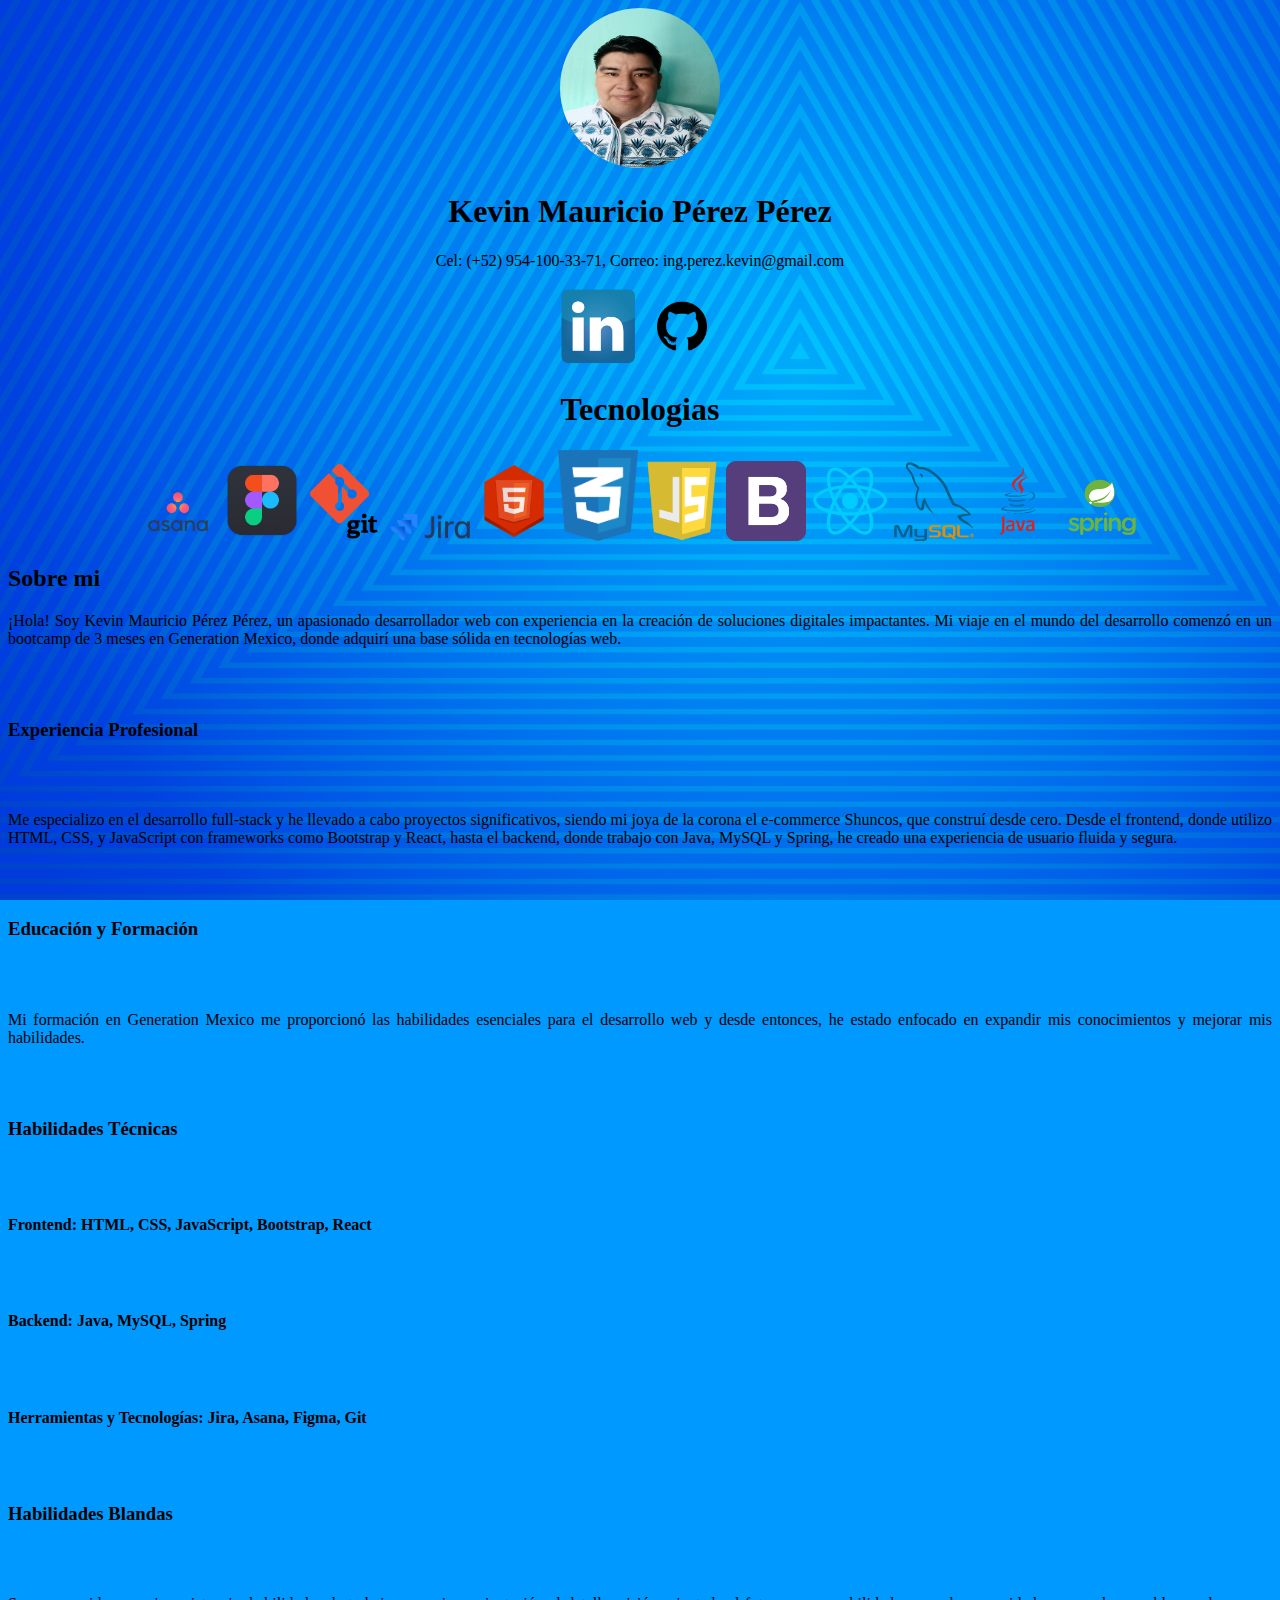
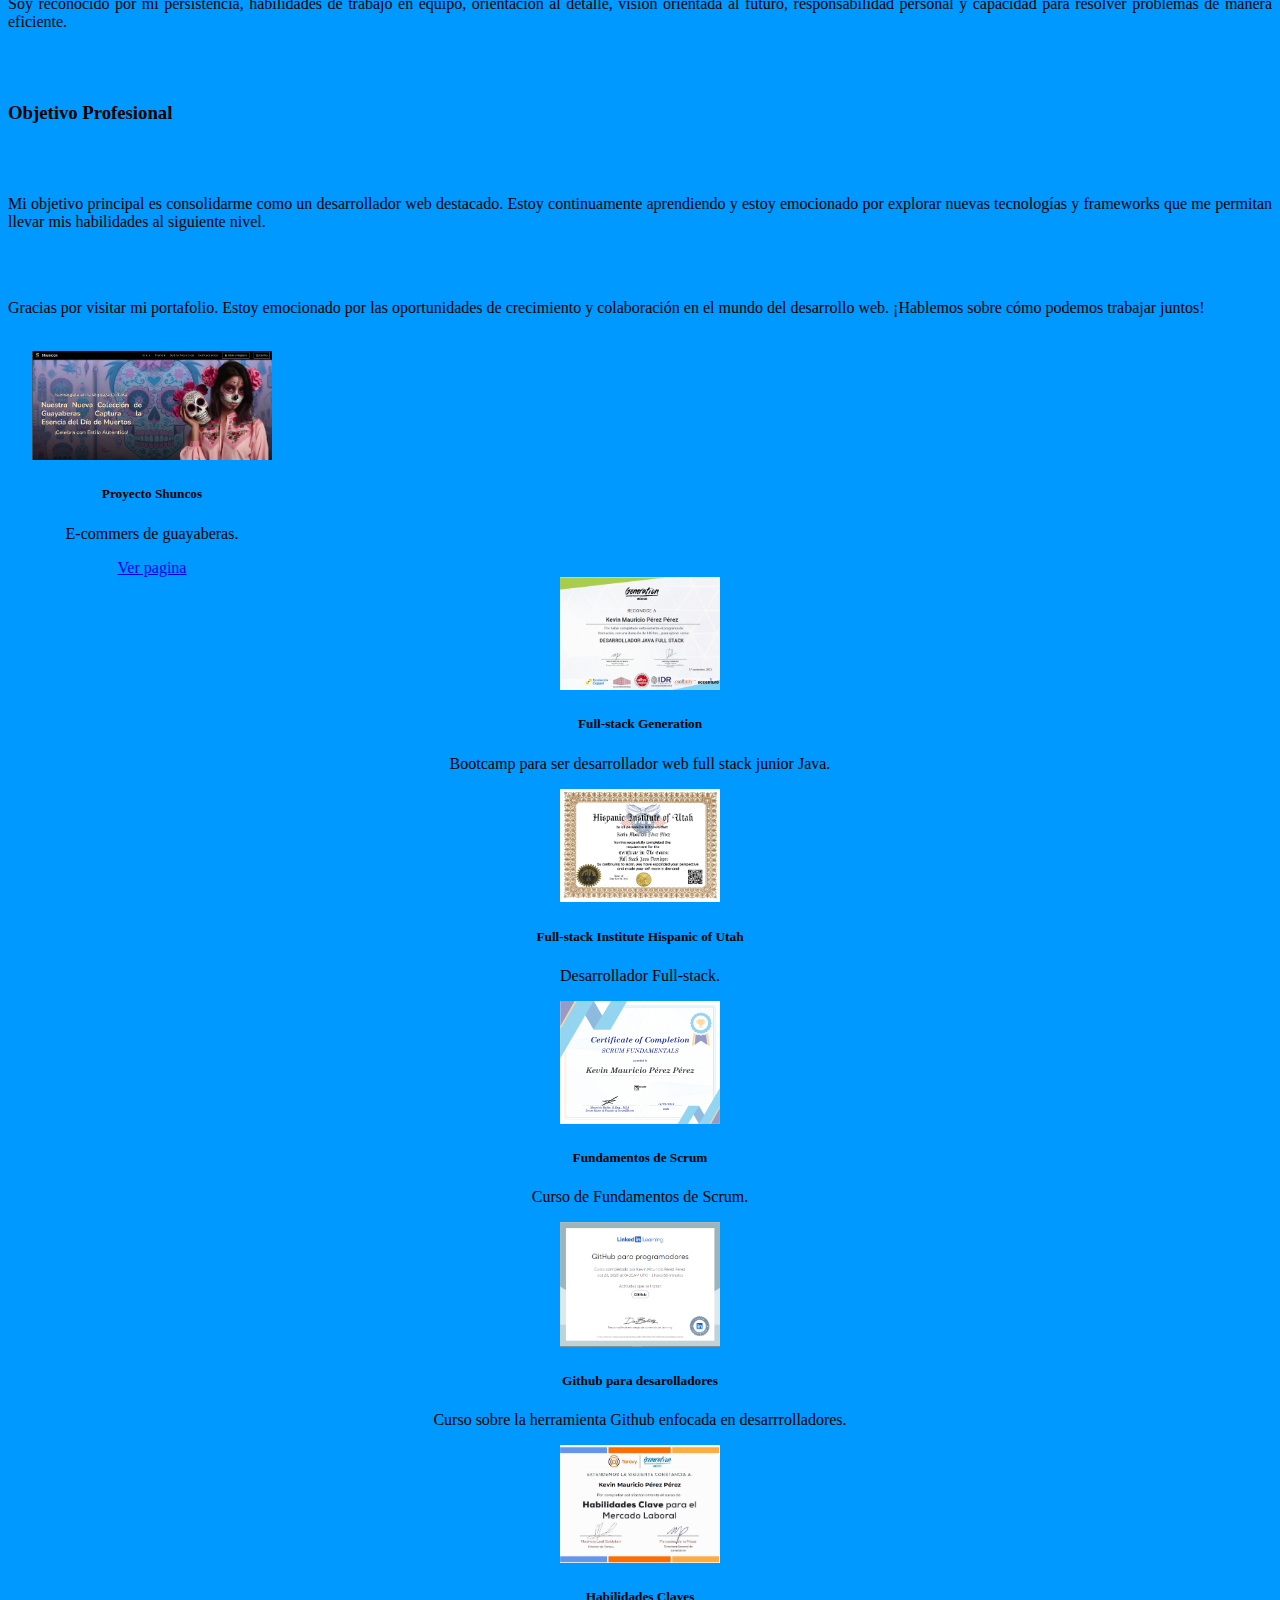
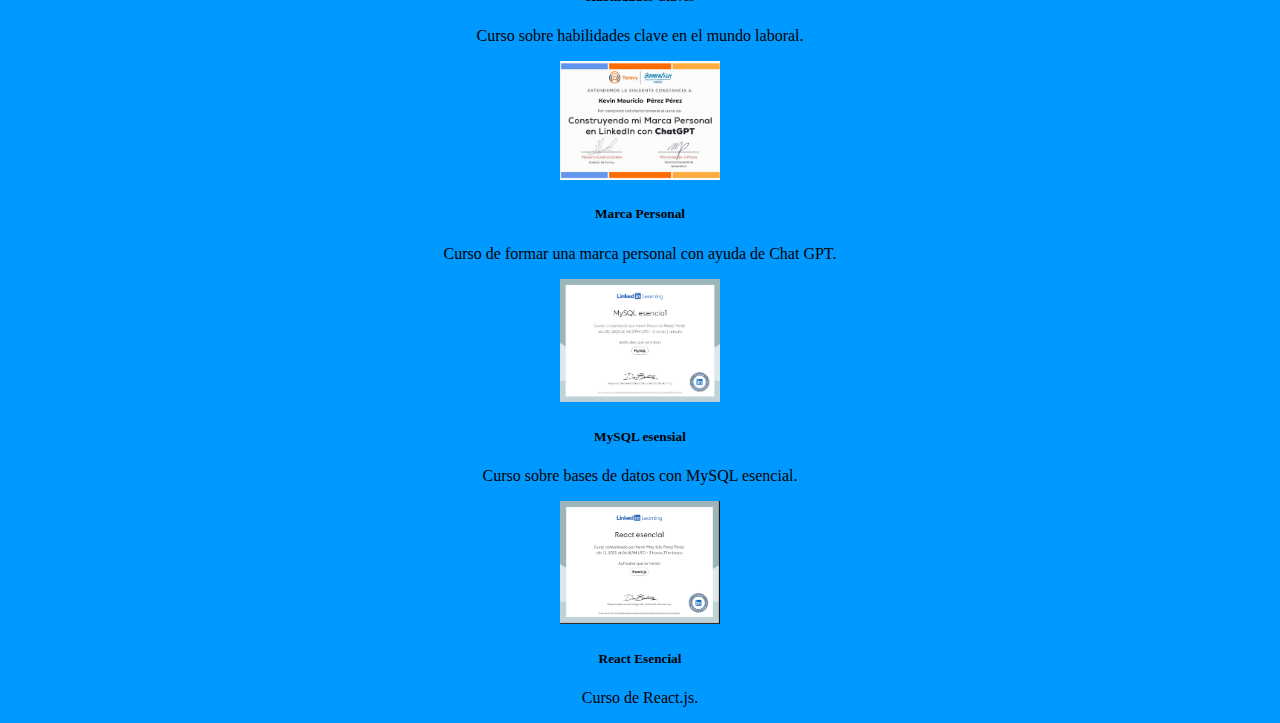
==== portafolio.html @ ca98d50a "actualizacion de informacion" ====
<!DOCTYPE html>
<html lang="en">
<head>
    <meta charset="UTF-8">
    <meta name="viewport" content="width=device-width, initial-scale=1.0">
    <title>Portafolio</title>
    <link rel="stylesheet" href="portafolio.css">
</head>
<body>
    <div class="perfil">
        <img id="foto" src="./assets/image/kevin.jpg" alt="">
        <h1>Kevin Mauricio Pérez Pérez</h1>
        <p>Cel: (+52) 954-100-33-71, Correo: ing.perez.kevin@gmail.com</p>
        <a href="https://www.linkedin.com/in/kevin-mauricio-p%C3%A9rez-p%C3%A9rez-88b679283/" target="_blank"><img class="redes" src="./assets/image/linkedin.png" alt=""></a>
        <a href="https://github.com/kevs19" target="_blank"><img class="redes" src="./assets/image/githublogo.png" alt=""></a>
        
        <h1>Tecnologias</h1>
        <div>
            <a href="https://asana.com/es/uses/task-management?&gad_source=1&gclid=Cj0KCQiA35urBhDCARIsAOU7QwlMx_fJiwv98Zl0y49MaK8BZ6jdsecYM8nfSYRzXV1R3oLuyPS_wwYaAgOiEALw_wcB&gclsrc=aw.ds" target="_blank" rel="noopener noreferrer"><img class="tec" src="../assets/image/asana.png" class="img-thumbnail tec" alt="asana"></a>
            <a href="https://www.figma.com/" target="_blank" rel="noopener noreferrer"><img class="tec" src="../assets/image/figma.png" class="img-thumbnail tec" alt="figma"></a>
            <a href="https://git-scm.com/" target="_blank" rel="noopener noreferrer"><img class="tec" src="../assets/image/git.png" class="img-thumbnail tec" alt="Git"></a>
            <a href="https://www.atlassian.com/es/software/jira?&aceid=&adposition=&adgroup=143040502965&campaign=19324540052&creative=642190128629&device=c&keyword=jjira%20online&matchtype=e&network=g&placement=&ds_kids=p74608943947&ds_e=GOOGLE&ds_eid=700000001558501&ds_e1=GOOGLE&gad_source=1&gclid=Cj0KCQiA35urBhDCARIsAOU7QwnYVEAQbkUbDZg_SNfXqViEYK4FR6bkmd2Vth3kWPWRF8QUSTcjJqwaAqvyEALw_wcB&gclsrc=aw.ds" target="_blank" rel="noopener noreferrer"><img class="tec" src="../assets/image/jira.png" class="img-thumbnail tec" alt="jira"></a>
            <a href="https://html5.org/" target="_blank" rel="noopener noreferrer"><img class="tec" src="../assets/image/HTML5.png" class="img-thumbnail tec" alt="HTML5"></a>
            <a href="https://www.css3.com/" target="_blank" rel="noopener noreferrer"><img class="tec" src="../assets/image/CSS.png" class="img-thumbnail tec" alt="CSS3"></a>
            <a href="https://www.javascript.com/" target="_blank" rel="noopener noreferrer"><img class="tec" src="../assets/image/javascript.png" class="img-thumbnail tec" alt="JavaScript"></a>
            <a href="https://getbootstrap.com/" target="_blank" rel="noopener noreferrer"><img class="tec" src="../assets/image/bootstrap.png" class="img-thumbnail tec" alt="Bootsrap"></a>
            <a href="https://es.react.dev/" target="_blank" rel="noopener noreferrer"><img class="tec" src="../assets/image/react.png" class="img-thumbnail tec" alt="React"></a>
            <a href="https://www.mysql.com/" target="_blank" rel="noopener noreferrer"><img class="tec" src="../assets/image/mySQL.png" class="img-thumbnail tec" alt="MySQL"></a>
            <a href="https://www.java.com/es/" target="_blank" rel="noopener noreferrer"><img class="tec" src="../assets/image/java.png" class="img-thumbnail tec" alt="Java"></a>
            <a href="https://spring.io/" target="_blank" rel="noopener noreferrer"><img class="tec" src="../assets/image/spring.png" class="img-thumbnail tec" alt="Spring"></a>
    </div>
    </div>
    <div class="sobremi">
        <h2>Sobre mi</h2>
        <p>¡Hola! Soy Kevin Mauricio Pérez Pérez, un apasionado desarrollador web con experiencia en la creación de
        soluciones digitales impactantes. Mi viaje en el mundo del desarrollo comenzó en un bootcamp de 3 meses en
        Generation Mexico, donde adquirí una base sólida en tecnologías web. </p><br>
        <br>
        <h3>Experiencia Profesional</h3><br>
        <br>
        <p>Me especializo en el desarrollo full-stack y he llevado a cabo proyectos significativos, siendo mi joya de la
        corona el e-commerce Shuncos, que construí desde cero. Desde el frontend, donde utilizo HTML, CSS, y JavaScript
        con frameworks como Bootstrap y React, hasta el backend, donde trabajo con Java, MySQL y Spring, he creado una
        experiencia de usuario fluida y segura.</p><br>
        <br>
        <h3>Educación y Formación</h3><br>
        <br>
        <p>Mi formación en Generation Mexico me proporcionó las habilidades esenciales para el desarrollo web y desde
        entonces, he estado enfocado en expandir mis conocimientos y mejorar mis habilidades.</p><br>
        <br>
        <h3>Habilidades Técnicas</h3><br>
        <br>
        <h4>Frontend: HTML, CSS, JavaScript, Bootstrap, React</h4><br>
        <br>
        <h4>Backend: Java, MySQL, Spring</h4><br>
        <br>
        <h4>Herramientas y Tecnologías: Jira, Asana, Figma, Git</h4><br>
        <br>
        <h3>Habilidades Blandas</h3><br>
        <br>
        <p>Soy reconocido por mi persistencia, habilidades de trabajo en equipo, orientación al detalle, visión orientada
        al futuro, responsabilidad personal y capacidad para resolver problemas de manera eficiente.</p><br>
        <br>
        <h3>Objetivo Profesional</h3><br>
        <br>
        <p>Mi objetivo principal es consolidarme como un desarrollador web destacado. Estoy continuamente aprendiendo y
        estoy emocionado por explorar nuevas tecnologías y frameworks que me permitan llevar mis habilidades al
        siguiente nivel.</p><br>
        <br>
        <p>Gracias por visitar mi portafolio. Estoy emocionado por las oportunidades de crecimiento y colaboración en el
        mundo del desarrollo web. ¡Hablemos sobre cómo podemos trabajar juntos!
        </p><br>
    </div>
    <div class="proyectos">
        <div class="card shunco" style="width: 18rem;">
            <img id="shuncos" src="./assets/image/ProyectoShuncos.PNG" class="card-img-top" alt="Shuncos">
            <div class="card-body">
            <h5 class="card-title">Proyecto Shuncos</h5>
            <p class="card-text">E-commers de guayaberas.</p>
            <a href="https://erickld.github.io/ProyectoShuncos/index.html" class="btn btn-primary">Ver pagina</a>
            </div>
        </div>
    </div>
    <div>
        <div class="card-group">
            <div class="card">
            <img class="diploma" src="./assets/image/fullstakgeneration.PNG" class="card-img-top" alt="...">
            <div class="card-body">
                <h5 class="card-title">Full-stack Generation</h5>
                <p class="card-text">Bootcamp para ser desarrollador web full stack junior Java.</p>
            </div>
            </div>
            <div class="card">
            <img class="diploma" src="./assets/image/fullstackutah.PNG" class="card-img-top" alt="...">
            <div class="card-body">
                <h5 class="card-title">Full-stack Institute Hispanic of Utah</h5>
                <p class="card-text">Desarrollador Full-stack.</p>
            </div>
            </div>
            <div class="card">
            <img class="diploma" src="./assets/image/FundamentosScrum.PNG" class="card-img-top" alt="...">
            <div class="card-body">
                <h5 class="card-title">Fundamentos de Scrum</h5>
                <p class="card-text">Curso de Fundamentos de Scrum.</p>
            </div>
            </div>
        </div>
        <div class="card-group">
            <div class="card">
            <img class="diploma" src="./assets/image/GitHub.PNG" class="card-img-top" alt="...">
            <div class="card-body">
                <h5 class="card-title">Github para desarolladores</h5>
                <p class="card-text">Curso sobre la herramienta Github enfocada en desarrrolladores.</p>
            </div>
            </div>
            <div class="card">
            <img class="diploma" src="./assets/image/HabilidadesClave.PNG" class="card-img-top" alt="...">
            <div class="card-body">
                <h5 class="card-title">Habilidades Claves </h5>
                <p class="card-text">Curso sobre habilidades clave en el mundo laboral.</p>
            </div>
            </div>
            <div class="card">
            <img class="diploma" src="./assets/image/MarcaPersonal.PNG" class="card-img-top" alt="...">
            <div class="card-body">
                <h5 class="card-title">Marca Personal</h5>
                <p class="card-text">Curso de formar una marca personal con ayuda de Chat GPT.</p>
            </div>
            </div>
        </div>
        <div class="card-group">
            <div class="card">
            <img class="diploma" src="./assets/image/MySQLesencial.PNG" class="card-img-top" alt="...">
            <div class="card-body">
                <h5 class="card-title">MySQL esensial</h5>
                <p class="card-text">Curso sobre bases de datos con MySQL esencial.</p>
            </div>
            </div>
            <div class="card">
            <img class="diploma" src="./assets/image/ReactEsencial.jpg" class="card-img-top" alt="...">
            <div class="card-body">
                <h5 class="card-title">React Esencial</h5>
                <p class="card-text">Curso de React.js.</p>
            </div>
            </div>
        </div>
    </div>
</body>
</html>
---- portafolio.css ----
body{
    background-color: #0099ff;
    background-image: url("data:image/svg+xml,%3Csvg xmlns='http://www.w3.org/2000/svg' viewBox='0 0 1600 900'%3E%3Cdefs%3E%3CradialGradient id='a' cx='800' cy='371' r='70%25' gradientUnits='userSpaceOnUse'%3E%3Cstop offset='0' stop-color='%230099ff'/%3E%3Cstop offset='1' stop-color='%2304C'/%3E%3C/radialGradient%3E%3CradialGradient id='b' cx='800' cy='371' r='60%25' gradientUnits='userSpaceOnUse'%3E%3Cstop offset='0' stop-color='%230EF' stop-opacity='1'/%3E%3Cstop offset='1' stop-color='%230EF' stop-opacity='0'/%3E%3C/radialGradient%3E%3C/defs%3E%3Crect fill='url(%23a)' width='1600' height='900'/%3E%3Cg fill='none' stroke='%2303E' stroke-width='10' stroke-miterlimit='10' stroke-opacity='.5'%3E%3Cpolygon points='2277.4 1152 800-1407-677.4 1152'/%3E%3Cpolygon points='800-1372.9-648.8 1136.5 2248.8 1136.5'/%3E%3Cpolygon points='800-1338.8-620.2 1121.1 2220.2 1121.1'/%3E%3Cpolygon points='800-1304.7-591.6 1105.6 2191.6 1105.6'/%3E%3Cpolygon points='800-1270.6-563 1090.2 2163 1090.2'/%3E%3Cpolygon points='800-1236.5-534.4 1074.7 2134.4 1074.7'/%3E%3Cpolygon points='800-1202.4-505.8 1059.3 2105.8 1059.3'/%3E%3Cpolygon points='800-1168.3-477.2 1043.8 2077.2 1043.8'/%3E%3Cpolygon points='800-1134.2-448.6 1028.4 2048.6 1028.4'/%3E%3Cpolygon points='800-1100.1-420 1012.9 2020 1012.9'/%3E%3Cpolygon points='800-1066-391.4 997.5 1991.4 997.5'/%3E%3Cpolygon points='800-1031.9-362.7 982 1962.7 982'/%3E%3Cpolygon points='800-997.8-334.1 966.6 1934.1 966.6'/%3E%3Cpolygon points='800-963.7-305.5 951.1 1905.5 951.1'/%3E%3Cpolygon points='800-929.6-276.9 935.7 1876.9 935.7'/%3E%3Cpolygon points='800-895.5-248.3 920.2 1848.3 920.2'/%3E%3Cpolygon points='800-861.4-219.7 904.7 1819.7 904.7'/%3E%3Cpolygon points='800-827.3-191.1 889.3 1791.1 889.3'/%3E%3Cpolygon points='800-793.2-162.5 873.8 1762.5 873.8'/%3E%3Cpolygon points='800-759.1-133.9 858.4 1733.9 858.4'/%3E%3Cpolygon points='800-725-105.3 842.9 1705.3 842.9'/%3E%3Cpolygon points='800-690.9-76.7 827.5 1676.7 827.5'/%3E%3Cpolygon points='800-656.8-48.1 812 1648.1 812'/%3E%3Cpolygon points='800-622.7-19.4 796.6 1619.4 796.6'/%3E%3Cpolygon points='800-588.6 9.2 781.1 1590.8 781.1'/%3E%3Cpolygon points='800-554.5 37.8 765.7 1562.2 765.7'/%3E%3Cpolygon points='800-520.5 66.4 750.2 1533.6 750.2'/%3E%3Cpolygon points='800-486.4 95 734.8 1505 734.8'/%3E%3Cpolygon points='800-452.3 123.6 719.3 1476.4 719.3'/%3E%3Cpolygon points='800-418.2 152.2 703.9 1447.8 703.9'/%3E%3Cpolygon points='800-384.1 180.8 688.4 1419.2 688.4'/%3E%3Cpolygon points='800-350 209.4 673 1390.6 673'/%3E%3Cpolygon points='800-315.9 238 657.5 1362 657.5'/%3E%3Cpolygon points='800-281.8 266.6 642 1333.4 642'/%3E%3Cpolygon points='800-247.7 295.2 626.6 1304.8 626.6'/%3E%3Cpolygon points='800-213.6 323.9 611.1 1276.1 611.1'/%3E%3Cpolygon points='800-179.5 352.5 595.7 1247.5 595.7'/%3E%3Cpolygon points='800-145.4 381.1 580.2 1218.9 580.2'/%3E%3Cpolygon points='800-111.3 409.7 564.8 1190.3 564.8'/%3E%3Cpolygon points='800-77.2 438.3 549.3 1161.7 549.3'/%3E%3Cpolygon points='800-43.1 466.9 533.9 1133.1 533.9'/%3E%3Cpolygon points='800-9 495.5 518.4 1104.5 518.4'/%3E%3Cpolygon points='800 25.1 524.1 503 1075.9 503'/%3E%3Cpolygon points='800 59.2 552.7 487.5 1047.3 487.5'/%3E%3Cpolygon points='800 93.3 581.3 472.1 1018.7 472.1'/%3E%3Cpolygon points='800 127.4 609.9 456.6 990.1 456.6'/%3E%3Cpolygon points='800 161.5 638.5 441.2 961.5 441.2'/%3E%3Cpolygon points='800 195.6 667.2 425.7 932.8 425.7'/%3E%3Cpolygon points='800 229.7 695.8 410.2 904.2 410.2'/%3E%3Cpolygon points='800 263.8 724.4 394.8 875.6 394.8'/%3E%3Cpolygon points='800 297.9 753 379.3 847 379.3'/%3E%3Cpolygon points='800 332 781.6 363.9 818.4 363.9'/%3E%3C/g%3E%3Crect fill-opacity='.5' fill='url(%23b)' width='1600' height='900'/%3E%3C/svg%3E");
    background-attachment: fixed;
    background-size: cover;
}

#foto{
    width:10rem;
    height:10rem;
    border-radius:150px;
}
.perfil{
    align-items: center;
    text-align: center;
    object-position: center;
}

.redes{
    width: 5rem;
}

.tec{
    width: 5rem;
}

.sobremi{
    text-align: justify;
}

#shuncos{
    width: 15rem;
}
.shunco, .card-group{

    text-align: center;

}

.diploma{
    width: 10rem;
}
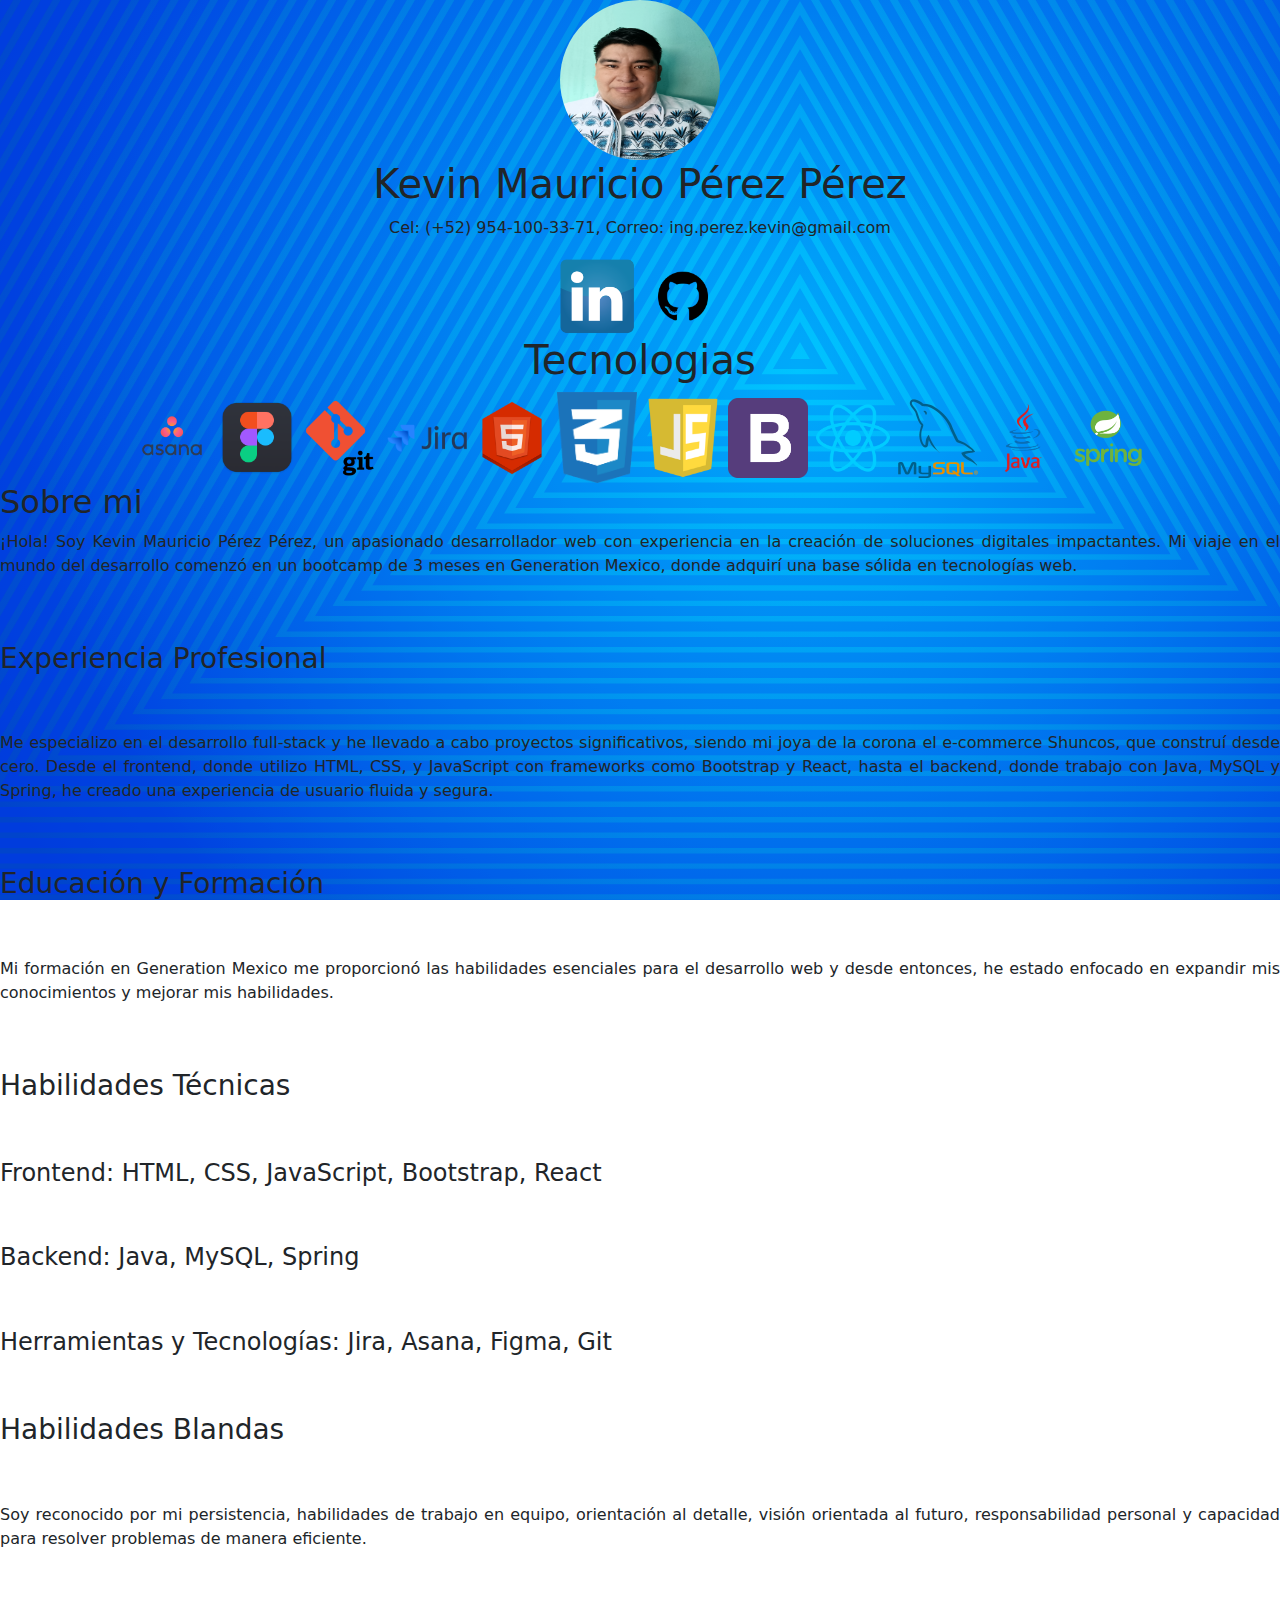
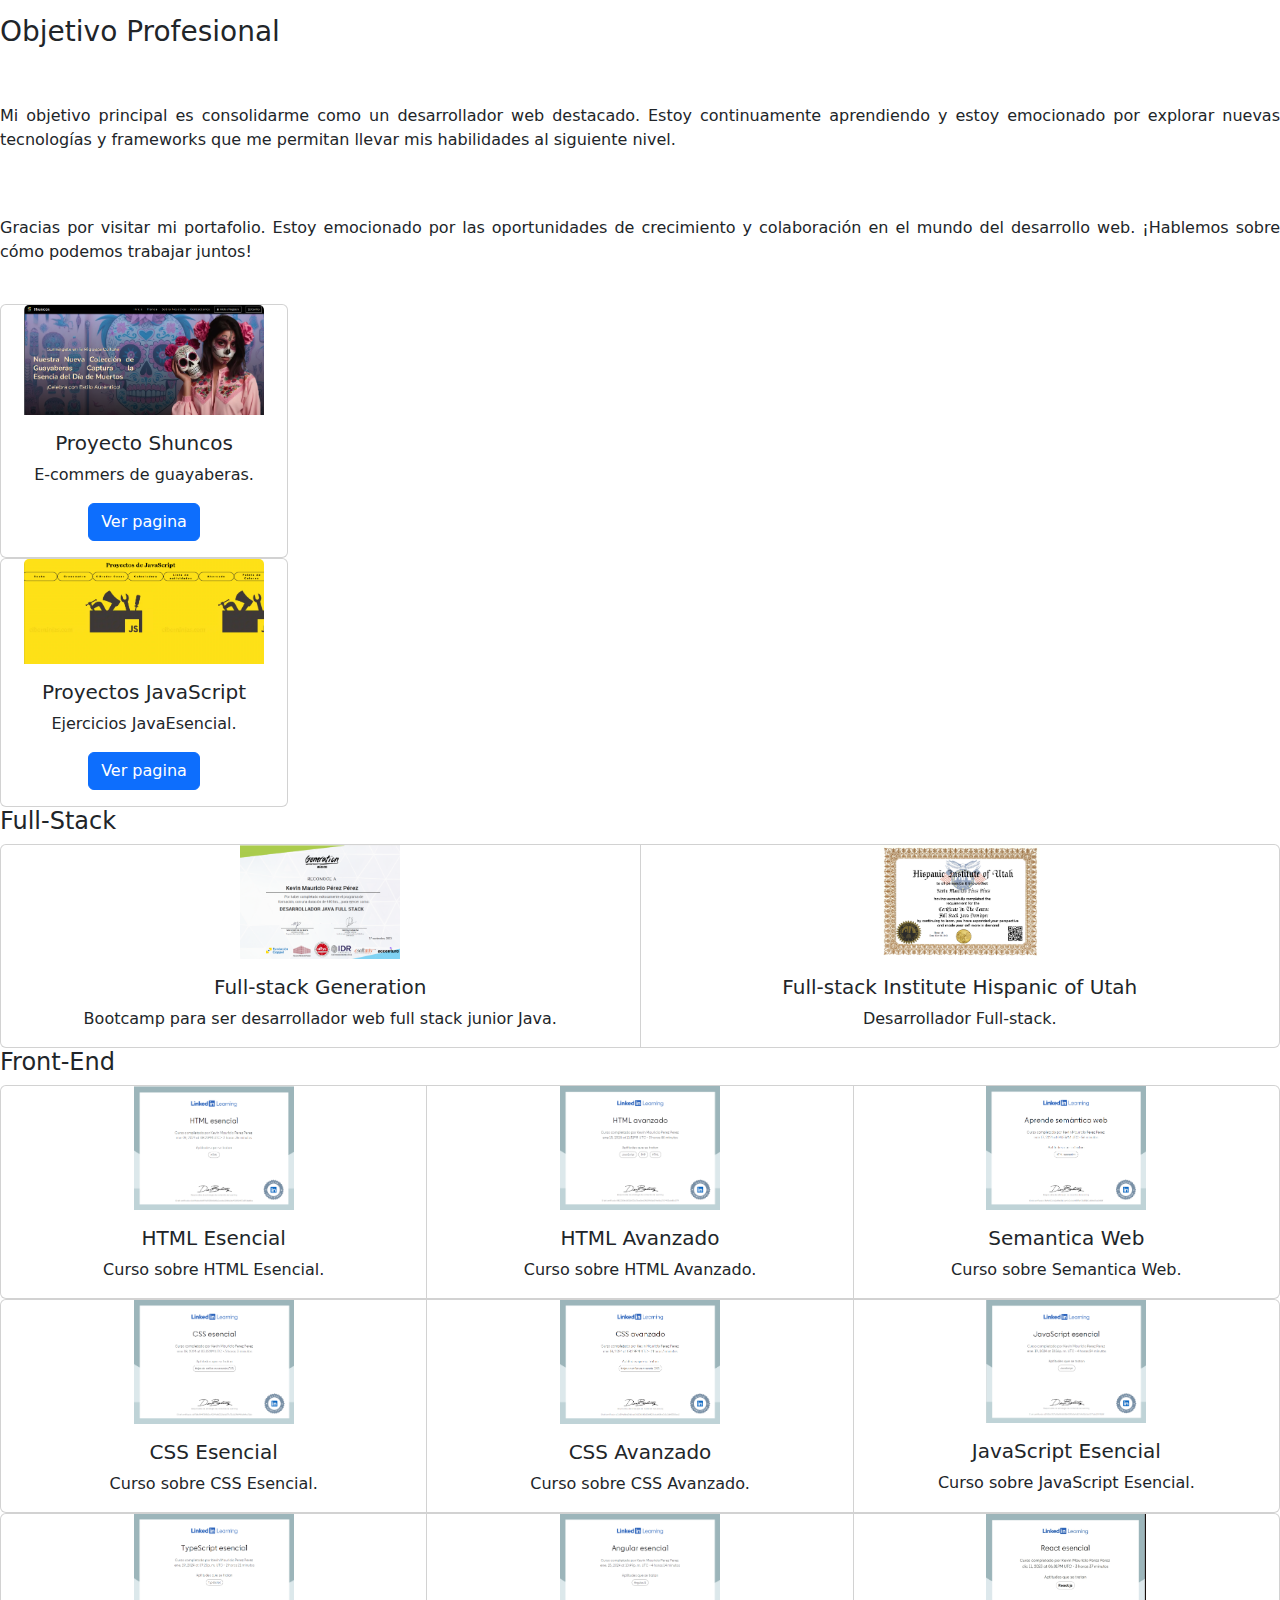
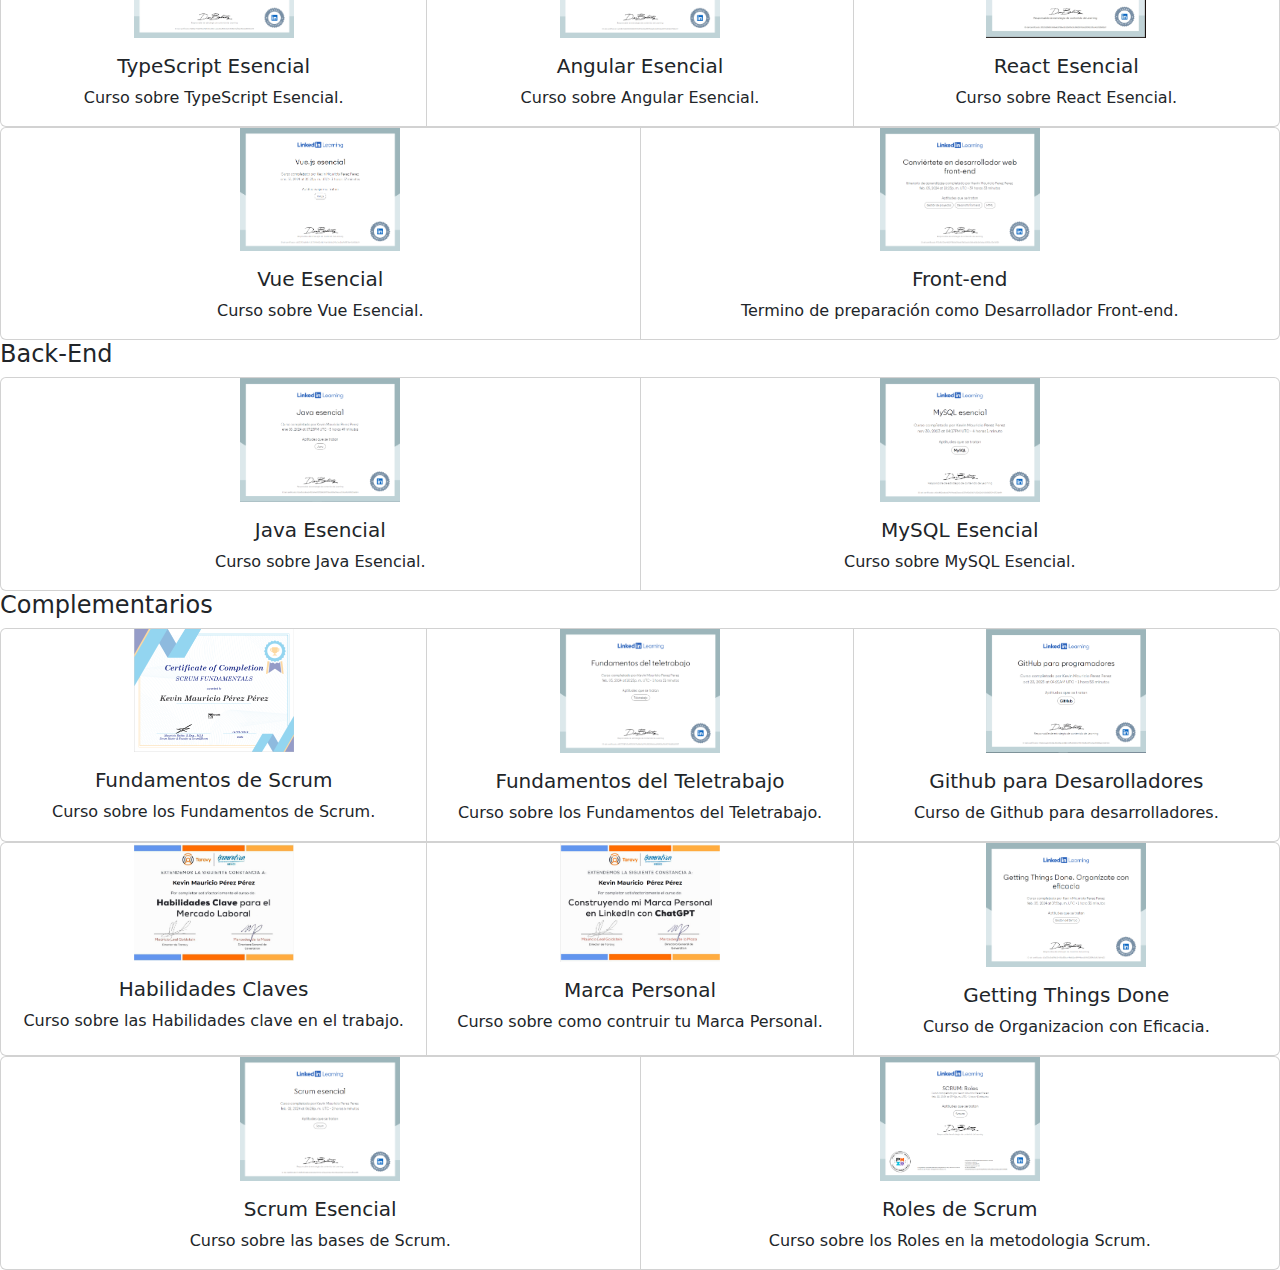
==== commit 1f6e7690: "mejoras" ====
--- a/portafolio.html
+++ b/portafolio.html
@@ -1,52 +1,74 @@
 <!DOCTYPE html>
 <html lang="en">
+
 <head>
     <meta charset="UTF-8">
     <meta name="viewport" content="width=device-width, initial-scale=1.0">
     <title>Portafolio</title>
     <link rel="stylesheet" href="portafolio.css">
+    <link href="https://cdn.jsdelivr.net/npm/bootstrap@5.3.3/dist/css/bootstrap.min.css" rel="stylesheet"
+        integrity="sha384-QWTKZyjpPEjISv5WaRU9OFeRpok6YctnYmDr5pNlyT2bRjXh0JMhjY6hW+ALEwIH" crossorigin="anonymous">
 </head>
+
 <body>
     <div class="perfil">
         <img id="foto" src="./assets/image/kevin.jpg" alt="">
         <h1>Kevin Mauricio Pérez Pérez</h1>
         <p>Cel: (+52) 954-100-33-71, Correo: ing.perez.kevin@gmail.com</p>
-        <a href="https://www.linkedin.com/in/kevin-mauricio-p%C3%A9rez-p%C3%A9rez-88b679283/" target="_blank"><img class="redes" src="./assets/image/linkedin.png" alt=""></a>
-        <a href="https://github.com/kevs19" target="_blank"><img class="redes" src="./assets/image/githublogo.png" alt=""></a>
-        
+        <a href="https://www.linkedin.com/in/kevin-mauricio-p%C3%A9rez-p%C3%A9rez-88b679283/" target="_blank"><img
+                class="redes" src="./assets/image/linkedin.png" alt=""></a>
+        <a href="https://github.com/kevs19" target="_blank"><img class="redes" src="./assets/image/githublogo.png"
+                alt=""></a>
+
         <h1>Tecnologias</h1>
         <div>
-            <a href="https://asana.com/es/uses/task-management?&gad_source=1&gclid=Cj0KCQiA35urBhDCARIsAOU7QwlMx_fJiwv98Zl0y49MaK8BZ6jdsecYM8nfSYRzXV1R3oLuyPS_wwYaAgOiEALw_wcB&gclsrc=aw.ds" target="_blank" rel="noopener noreferrer"><img class="tec" src="../assets/image/asana.png" class="img-thumbnail tec" alt="asana"></a>
-            <a href="https://www.figma.com/" target="_blank" rel="noopener noreferrer"><img class="tec" src="../assets/image/figma.png" class="img-thumbnail tec" alt="figma"></a>
-            <a href="https://git-scm.com/" target="_blank" rel="noopener noreferrer"><img class="tec" src="../assets/image/git.png" class="img-thumbnail tec" alt="Git"></a>
-            <a href="https://www.atlassian.com/es/software/jira?&aceid=&adposition=&adgroup=143040502965&campaign=19324540052&creative=642190128629&device=c&keyword=jjira%20online&matchtype=e&network=g&placement=&ds_kids=p74608943947&ds_e=GOOGLE&ds_eid=700000001558501&ds_e1=GOOGLE&gad_source=1&gclid=Cj0KCQiA35urBhDCARIsAOU7QwnYVEAQbkUbDZg_SNfXqViEYK4FR6bkmd2Vth3kWPWRF8QUSTcjJqwaAqvyEALw_wcB&gclsrc=aw.ds" target="_blank" rel="noopener noreferrer"><img class="tec" src="../assets/image/jira.png" class="img-thumbnail tec" alt="jira"></a>
-            <a href="https://html5.org/" target="_blank" rel="noopener noreferrer"><img class="tec" src="../assets/image/HTML5.png" class="img-thumbnail tec" alt="HTML5"></a>
-            <a href="https://www.css3.com/" target="_blank" rel="noopener noreferrer"><img class="tec" src="../assets/image/CSS.png" class="img-thumbnail tec" alt="CSS3"></a>
-            <a href="https://www.javascript.com/" target="_blank" rel="noopener noreferrer"><img class="tec" src="../assets/image/javascript.png" class="img-thumbnail tec" alt="JavaScript"></a>
-            <a href="https://getbootstrap.com/" target="_blank" rel="noopener noreferrer"><img class="tec" src="../assets/image/bootstrap.png" class="img-thumbnail tec" alt="Bootsrap"></a>
-            <a href="https://es.react.dev/" target="_blank" rel="noopener noreferrer"><img class="tec" src="../assets/image/react.png" class="img-thumbnail tec" alt="React"></a>
-            <a href="https://www.mysql.com/" target="_blank" rel="noopener noreferrer"><img class="tec" src="../assets/image/mySQL.png" class="img-thumbnail tec" alt="MySQL"></a>
-            <a href="https://www.java.com/es/" target="_blank" rel="noopener noreferrer"><img class="tec" src="../assets/image/java.png" class="img-thumbnail tec" alt="Java"></a>
-            <a href="https://spring.io/" target="_blank" rel="noopener noreferrer"><img class="tec" src="../assets/image/spring.png" class="img-thumbnail tec" alt="Spring"></a>
-    </div>
+            <a href="https://asana.com/es/uses/task-management?&gad_source=1&gclid=Cj0KCQiA35urBhDCARIsAOU7QwlMx_fJiwv98Zl0y49MaK8BZ6jdsecYM8nfSYRzXV1R3oLuyPS_wwYaAgOiEALw_wcB&gclsrc=aw.ds"
+                target="_blank" rel="noopener noreferrer"><img class="tec" src="../assets/image/asana.png"
+                    class="img-thumbnail tec" alt="asana"></a>
+            <a href="https://www.figma.com/" target="_blank" rel="noopener noreferrer"><img class="tec"
+                    src="../assets/image/figma.png" class="img-thumbnail tec" alt="figma"></a>
+            <a href="https://git-scm.com/" target="_blank" rel="noopener noreferrer"><img class="tec"
+                    src="../assets/image/git.png" class="img-thumbnail tec" alt="Git"></a>
+            <a href="https://www.atlassian.com/es/software/jira?&aceid=&adposition=&adgroup=143040502965&campaign=19324540052&creative=642190128629&device=c&keyword=jjira%20online&matchtype=e&network=g&placement=&ds_kids=p74608943947&ds_e=GOOGLE&ds_eid=700000001558501&ds_e1=GOOGLE&gad_source=1&gclid=Cj0KCQiA35urBhDCARIsAOU7QwnYVEAQbkUbDZg_SNfXqViEYK4FR6bkmd2Vth3kWPWRF8QUSTcjJqwaAqvyEALw_wcB&gclsrc=aw.ds"
+                target="_blank" rel="noopener noreferrer"><img class="tec" src="../assets/image/jira.png"
+                    class="img-thumbnail tec" alt="jira"></a>
+            <a href="https://html5.org/" target="_blank" rel="noopener noreferrer"><img class="tec"
+                    src="../assets/image/HTML5.png" class="img-thumbnail tec" alt="HTML5"></a>
+            <a href="https://www.css3.com/" target="_blank" rel="noopener noreferrer"><img class="tec"
+                    src="../assets/image/CSS.png" class="img-thumbnail tec" alt="CSS3"></a>
+            <a href="https://www.javascript.com/" target="_blank" rel="noopener noreferrer"><img class="tec"
+                    src="../assets/image/javascript.png" class="img-thumbnail tec" alt="JavaScript"></a>
+            <a href="https://getbootstrap.com/" target="_blank" rel="noopener noreferrer"><img class="tec"
+                    src="../assets/image/bootstrap.png" class="img-thumbnail tec" alt="Bootsrap"></a>
+            <a href="https://es.react.dev/" target="_blank" rel="noopener noreferrer"><img class="tec"
+                    src="../assets/image/react.png" class="img-thumbnail tec" alt="React"></a>
+            <a href="https://www.mysql.com/" target="_blank" rel="noopener noreferrer"><img class="tec"
+                    src="../assets/image/mySQL.png" class="img-thumbnail tec" alt="MySQL"></a>
+            <a href="https://www.java.com/es/" target="_blank" rel="noopener noreferrer"><img class="tec"
+                    src="../assets/image/java.png" class="img-thumbnail tec" alt="Java"></a>
+            <a href="https://spring.io/" target="_blank" rel="noopener noreferrer"><img class="tec"
+                    src="../assets/image/spring.png" class="img-thumbnail tec" alt="Spring"></a>
+        </div>
     </div>
     <div class="sobremi">
         <h2>Sobre mi</h2>
         <p>¡Hola! Soy Kevin Mauricio Pérez Pérez, un apasionado desarrollador web con experiencia en la creación de
-        soluciones digitales impactantes. Mi viaje en el mundo del desarrollo comenzó en un bootcamp de 3 meses en
-        Generation Mexico, donde adquirí una base sólida en tecnologías web. </p><br>
+            soluciones digitales impactantes. Mi viaje en el mundo del desarrollo comenzó en un bootcamp de 3 meses en
+            Generation Mexico, donde adquirí una base sólida en tecnologías web. </p><br>
         <br>
         <h3>Experiencia Profesional</h3><br>
         <br>
         <p>Me especializo en el desarrollo full-stack y he llevado a cabo proyectos significativos, siendo mi joya de la
-        corona el e-commerce Shuncos, que construí desde cero. Desde el frontend, donde utilizo HTML, CSS, y JavaScript
-        con frameworks como Bootstrap y React, hasta el backend, donde trabajo con Java, MySQL y Spring, he creado una
-        experiencia de usuario fluida y segura.</p><br>
+            corona el e-commerce Shuncos, que construí desde cero. Desde el frontend, donde utilizo HTML, CSS, y
+            JavaScript
+            con frameworks como Bootstrap y React, hasta el backend, donde trabajo con Java, MySQL y Spring, he creado
+            una
+            experiencia de usuario fluida y segura.</p><br>
         <br>
         <h3>Educación y Formación</h3><br>
         <br>
         <p>Mi formación en Generation Mexico me proporcionó las habilidades esenciales para el desarrollo web y desde
-        entonces, he estado enfocado en expandir mis conocimientos y mejorar mis habilidades.</p><br>
+            entonces, he estado enfocado en expandir mis conocimientos y mejorar mis habilidades.</p><br>
         <br>
         <h3>Habilidades Técnicas</h3><br>
         <br>
@@ -58,92 +80,242 @@
         <br>
         <h3>Habilidades Blandas</h3><br>
         <br>
-        <p>Soy reconocido por mi persistencia, habilidades de trabajo en equipo, orientación al detalle, visión orientada
-        al futuro, responsabilidad personal y capacidad para resolver problemas de manera eficiente.</p><br>
+        <p>Soy reconocido por mi persistencia, habilidades de trabajo en equipo, orientación al detalle, visión
+            orientada
+            al futuro, responsabilidad personal y capacidad para resolver problemas de manera eficiente.</p><br>
         <br>
         <h3>Objetivo Profesional</h3><br>
         <br>
         <p>Mi objetivo principal es consolidarme como un desarrollador web destacado. Estoy continuamente aprendiendo y
-        estoy emocionado por explorar nuevas tecnologías y frameworks que me permitan llevar mis habilidades al
-        siguiente nivel.</p><br>
+            estoy emocionado por explorar nuevas tecnologías y frameworks que me permitan llevar mis habilidades al
+            siguiente nivel.</p><br>
         <br>
         <p>Gracias por visitar mi portafolio. Estoy emocionado por las oportunidades de crecimiento y colaboración en el
-        mundo del desarrollo web. ¡Hablemos sobre cómo podemos trabajar juntos!
+            mundo del desarrollo web. ¡Hablemos sobre cómo podemos trabajar juntos!
         </p><br>
     </div>
     <div class="proyectos">
         <div class="card shunco" style="width: 18rem;">
             <img id="shuncos" src="./assets/image/ProyectoShuncos.PNG" class="card-img-top" alt="Shuncos">
             <div class="card-body">
-            <h5 class="card-title">Proyecto Shuncos</h5>
-            <p class="card-text">E-commers de guayaberas.</p>
-            <a href="https://erickld.github.io/ProyectoShuncos/index.html" class="btn btn-primary">Ver pagina</a>
-            </div>
-        </div>
-    </div>
+                <h5 class="card-title">Proyecto Shuncos</h5>
+                <p class="card-text">E-commers de guayaberas.</p>
+                <a href="https://erickld.github.io/ProyectoShuncos/index.html" class="btn btn-primary">Ver pagina</a>
+            </div>
+        </div>
+        <div class="card shunco" style="width: 18rem;">
+            <img id="shuncos" src="./assets/image/JavaScriptEj.PNG" class="card-img-top" alt="Shuncos">
+            <div class="card-body">
+                <h5 class="card-title">Proyectos JavaScript</h5>
+                <p class="card-text">Ejercicios JavaEsencial.</p>
+                <a href="https://kevs19.github.io/PracticaJs/proyectosjs.html" class="btn btn-primary">Ver pagina</a>
+            </div>
+        </div>
+    </div>
+    
     <div>
+    <h4>Full-Stack</h4>
         <div class="card-group">
             <div class="card">
-            <img class="diploma" src="./assets/image/fullstakgeneration.PNG" class="card-img-top" alt="...">
-            <div class="card-body">
-                <h5 class="card-title">Full-stack Generation</h5>
-                <p class="card-text">Bootcamp para ser desarrollador web full stack junior Java.</p>
-            </div>
-            </div>
-            <div class="card">
-            <img class="diploma" src="./assets/image/fullstackutah.PNG" class="card-img-top" alt="...">
-            <div class="card-body">
-                <h5 class="card-title">Full-stack Institute Hispanic of Utah</h5>
-                <p class="card-text">Desarrollador Full-stack.</p>
-            </div>
-            </div>
-            <div class="card">
-            <img class="diploma" src="./assets/image/FundamentosScrum.PNG" class="card-img-top" alt="...">
-            <div class="card-body">
-                <h5 class="card-title">Fundamentos de Scrum</h5>
-                <p class="card-text">Curso de Fundamentos de Scrum.</p>
-            </div>
-            </div>
-        </div>
+                <img class="diploma" src="./assets/image/fullstakgeneration.PNG" class="card-img-top" alt="...">
+                <div class="card-body">
+                    <h5 class="card-title">Full-stack Generation</h5>
+                    <p class="card-text">Bootcamp para ser desarrollador web full stack junior Java.</p>
+                </div>
+            </div>
+            <div class="card">
+                <img class="diploma" src="./assets/image/fullstackutah.PNG" class="card-img-top" alt="...">
+                <div class="card-body">
+                    <h5 class="card-title">Full-stack Institute Hispanic of Utah</h5>
+                    <p class="card-text">Desarrollador Full-stack.</p>
+                </div>
+            </div>
+        </div>
+    </div>
+    
+    <div>
+    <h4>Front-End</h4>
+    <div class="card-group">
+        <div class="card">
+            <img class="diploma" src="./assets/image/HTMLEsencial.PNG" class="card-img-top" alt="...">
+            <div class="card-body">
+                <h5 class="card-title">HTML Esencial</h5>
+                <p class="card-text">Curso sobre HTML Esencial.</p>
+            </div>
+        </div>
+        <div class="card">
+            <img class="diploma" src="./assets/image/HTMLAvanzado.PNG" class="card-img-top" alt="...">
+            <div class="card-body">
+                <h5 class="card-title">HTML Avanzado</h5>
+                <p class="card-text">Curso sobre HTML Avanzado.</p>
+            </div>
+        </div>
+        <div class="card">
+            <img class="diploma" src="./assets/image/SemanticaWeb.PNG" class="card-img-top" alt="...">
+            <div class="card-body">
+                <h5 class="card-title">Semantica Web</h5>
+                <p class="card-text">Curso sobre Semantica Web.</p>
+            </div>
+        </div>
+        </div>
+
         <div class="card-group">
             <div class="card">
-            <img class="diploma" src="./assets/image/GitHub.PNG" class="card-img-top" alt="...">
-            <div class="card-body">
-                <h5 class="card-title">Github para desarolladores</h5>
-                <p class="card-text">Curso sobre la herramienta Github enfocada en desarrrolladores.</p>
-            </div>
-            </div>
-            <div class="card">
-            <img class="diploma" src="./assets/image/HabilidadesClave.PNG" class="card-img-top" alt="...">
-            <div class="card-body">
-                <h5 class="card-title">Habilidades Claves </h5>
-                <p class="card-text">Curso sobre habilidades clave en el mundo laboral.</p>
-            </div>
-            </div>
-            <div class="card">
-            <img class="diploma" src="./assets/image/MarcaPersonal.PNG" class="card-img-top" alt="...">
-            <div class="card-body">
-                <h5 class="card-title">Marca Personal</h5>
-                <p class="card-text">Curso de formar una marca personal con ayuda de Chat GPT.</p>
-            </div>
-            </div>
-        </div>
-        <div class="card-group">
-            <div class="card">
-            <img class="diploma" src="./assets/image/MySQLesencial.PNG" class="card-img-top" alt="...">
-            <div class="card-body">
-                <h5 class="card-title">MySQL esensial</h5>
-                <p class="card-text">Curso sobre bases de datos con MySQL esencial.</p>
-            </div>
-            </div>
-            <div class="card">
-            <img class="diploma" src="./assets/image/ReactEsencial.jpg" class="card-img-top" alt="...">
-            <div class="card-body">
-                <h5 class="card-title">React Esencial</h5>
-                <p class="card-text">Curso de React.js.</p>
-            </div>
-            </div>
-        </div>
+                <img class="diploma" src="./assets/image/CSSEsencial.PNG" class="card-img-top" alt="...">
+                <div class="card-body">
+                    <h5 class="card-title">CSS Esencial</h5>
+                    <p class="card-text">Curso sobre CSS Esencial.</p>
+                </div>
+            </div>
+            <div class="card">
+                <img class="diploma" src="./assets/image/CSSAvanzado.PNG" class="card-img-top" alt="...">
+                <div class="card-body">
+                    <h5 class="card-title">CSS Avanzado</h5>
+                    <p class="card-text">Curso sobre CSS Avanzado.</p>
+                </div>
+            </div>
+            <div class="card">
+                <img class="diploma" src="./assets/image/JavaScriptEsencial.PNG" class="card-img-top" alt="...">
+                <div class="card-body">
+                    <h5 class="card-title">JavaScript Esencial</h5>
+                    <p class="card-text">Curso sobre JavaScript Esencial.</p>
+                </div>
+            </div>
+            </div>
+
+            <div class="card-group">
+                <div class="card">
+                    <img class="diploma" src="./assets/image//TypeScriptEsencial.PNG" class="card-img-top" alt="...">
+                    <div class="card-body">
+                        <h5 class="card-title">TypeScript Esencial</h5>
+                        <p class="card-text">Curso sobre TypeScript Esencial.</p>
+                    </div>
+                </div>
+                <div class="card">
+                    <img class="diploma" src="./assets/image/AngularEsencial.PNG" class="card-img-top" alt="...">
+                    <div class="card-body">
+                        <h5 class="card-title">Angular Esencial</h5>
+                        <p class="card-text">Curso sobre Angular Esencial.</p>
+                    </div>
+                </div>
+                <div class="card">
+                    <img class="diploma" src="./assets/image/ReactEsencial.jpg" class="card-img-top" alt="...">
+                    <div class="card-body">
+                        <h5 class="card-title">React Esencial</h5>
+                        <p class="card-text">Curso sobre React Esencial.</p>
+                    </div>
+                </div>
+            </div>
+
+                <div class="card-group">
+                    <div class="card">
+                        <img class="diploma" src="./assets/image/VueEsencial.PNG" class="card-img-top" alt="...">
+                        <div class="card-body">
+                            <h5 class="card-title">Vue Esencial</h5>
+                            <p class="card-text">Curso sobre Vue Esencial.</p>
+                        </div>
+                    </div>
+                    <div class="card">
+                        <img class="diploma" src="./assets/image/Front-end.PNG" class="card-img-top" alt="...">
+                        <div class="card-body">
+                            <h5 class="card-title">Front-end</h5>
+                            <p class="card-text">Termino de preparación como Desarrollador Front-end.</p>
+                        </div>
+                    </div>
+    </div>
+
+</div>
+            <div>
+                <h4>Back-End</h4>
+                <div class="card-group">
+                    <div class="card">
+                        <img class="diploma" src="./assets/image/JavaEsencial.PNG" class="card-img-top" alt="...">
+                        <div class="card-body">
+                            <h5 class="card-title">Java Esencial</h5>
+                            <p class="card-text">Curso sobre Java Esencial.</p>
+                        </div>
+                    </div>
+                    <div class="card">
+                        <img class="diploma" src="./assets/image/MySQLesencial.PNG" class="card-img-top" alt="...">
+                        <div class="card-body">
+                            <h5 class="card-title">MySQL Esencial</h5>
+                            <p class="card-text">Curso sobre MySQL Esencial.</p>
+                        </div>
+                    </div>
+                </div>
+            </div>
+
+            <div>
+                <h4>Complementarios</h4>
+                <div class="card-group">
+                <div class="card">
+                    <img class="diploma" src="./assets/image/FundamentosScrum.PNG" class="card-img-top" alt="...">
+                    <div class="card-body">
+                        <h5 class="card-title">Fundamentos de Scrum</h5>
+                        <p class="card-text">Curso sobre los Fundamentos de Scrum.</p>
+                    </div>
+                </div>
+                <div class="card">
+                    <img class="diploma" src="./assets/image/FundamentosTeletrabajo.PNG" class="card-img-top" alt="...">
+                    <div class="card-body">
+                        <h5 class="card-title">Fundamentos del Teletrabajo</h5>
+                        <p class="card-text">Curso sobre los Fundamentos del Teletrabajo.</p>
+                    </div>
+                </div>
+                <div class="card">
+                    <img class="diploma" src="./assets/image/GitHub.PNG" class="card-img-top" alt="...">
+                    <div class="card-body">
+                        <h5 class="card-title">Github para Desarolladores</h5>
+                        <p class="card-text">Curso de Github para desarrolladores.</p>
+                    </div>
+                </div>
+            </div>
+            </div>
+
+            <div class="card-group">
+            <div class="card">
+                <img class="diploma" src="./assets/image/HabilidadesClave.PNG" class="card-img-top" alt="...">
+                <div class="card-body">
+                    <h5 class="card-title">Habilidades Claves</h5>
+                    <p class="card-text">Curso sobre las Habilidades clave en el trabajo.</p>
+                </div>
+            </div>
+            <div class="card">
+                <img class="diploma" src="./assets/image/MarcaPersonal.PNG" class="card-img-top" alt="...">
+                <div class="card-body">
+                    <h5 class="card-title">Marca Personal</h5>
+                    <p class="card-text">Curso sobre como contruir tu Marca Personal.</p>
+                </div>
+            </div>
+            <div class="card">
+                <img class="diploma" src="./assets/image/OrganizateEficaz.PNG" class="card-img-top" alt="...">
+                <div class="card-body">
+                    <h5 class="card-title">Getting Things Done</h5>
+                    <p class="card-text">Curso de Organizacion con Eficacia.</p>
+                </div>
+            </div>
+        </div>
+    </div>
+
+    <div class="card-group">
+        <div class="card">
+            <img class="diploma" src="./assets/image/ScrumEsencial.PNG" class="card-img-top" alt="...">
+            <div class="card-body">
+                <h5 class="card-title">Scrum Esencial</h5>
+                <p class="card-text">Curso sobre las bases de Scrum.</p>
+            </div>
+        </div>
+        <div class="card">
+            <img class="diploma" src="./assets/image/ScrumRoles.PNG" class="card-img-top" alt="...">
+            <div class="card-body">
+                <h5 class="card-title">Roles de Scrum</h5>
+                <p class="card-text">Curso sobre los Roles en la metodologia Scrum.</p>
+            </div>
+        </div>
+    </div>
+    </div>
+    </div>
     </div>
 </body>
+
 </html>--- a/portafolio.css
+++ b/portafolio.css
@@ -39,4 +39,11 @@
 
 .diploma{
     width: 10rem;
+}
+
+.card{
+    align-items: center;
+    justify-content: center;
+    background-color:rgba(255, 0, 0, 0.5);
+    
 }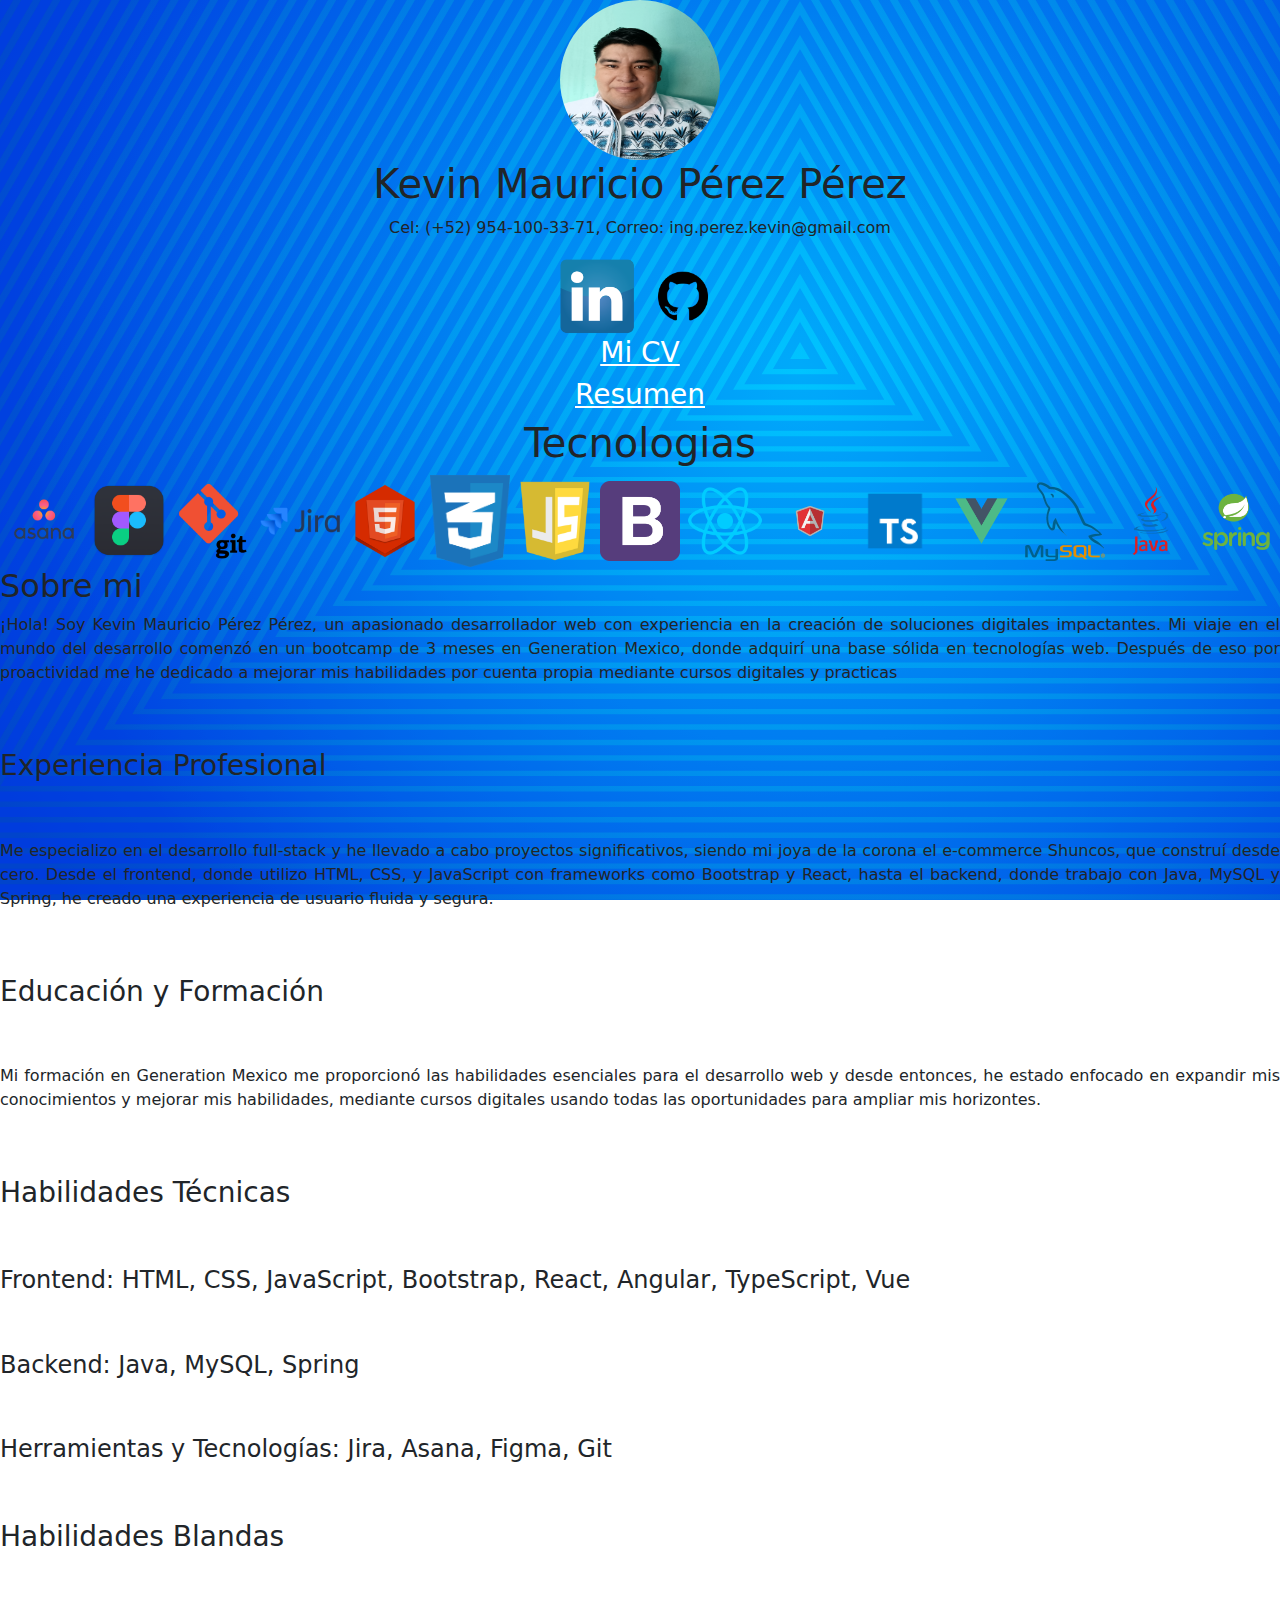
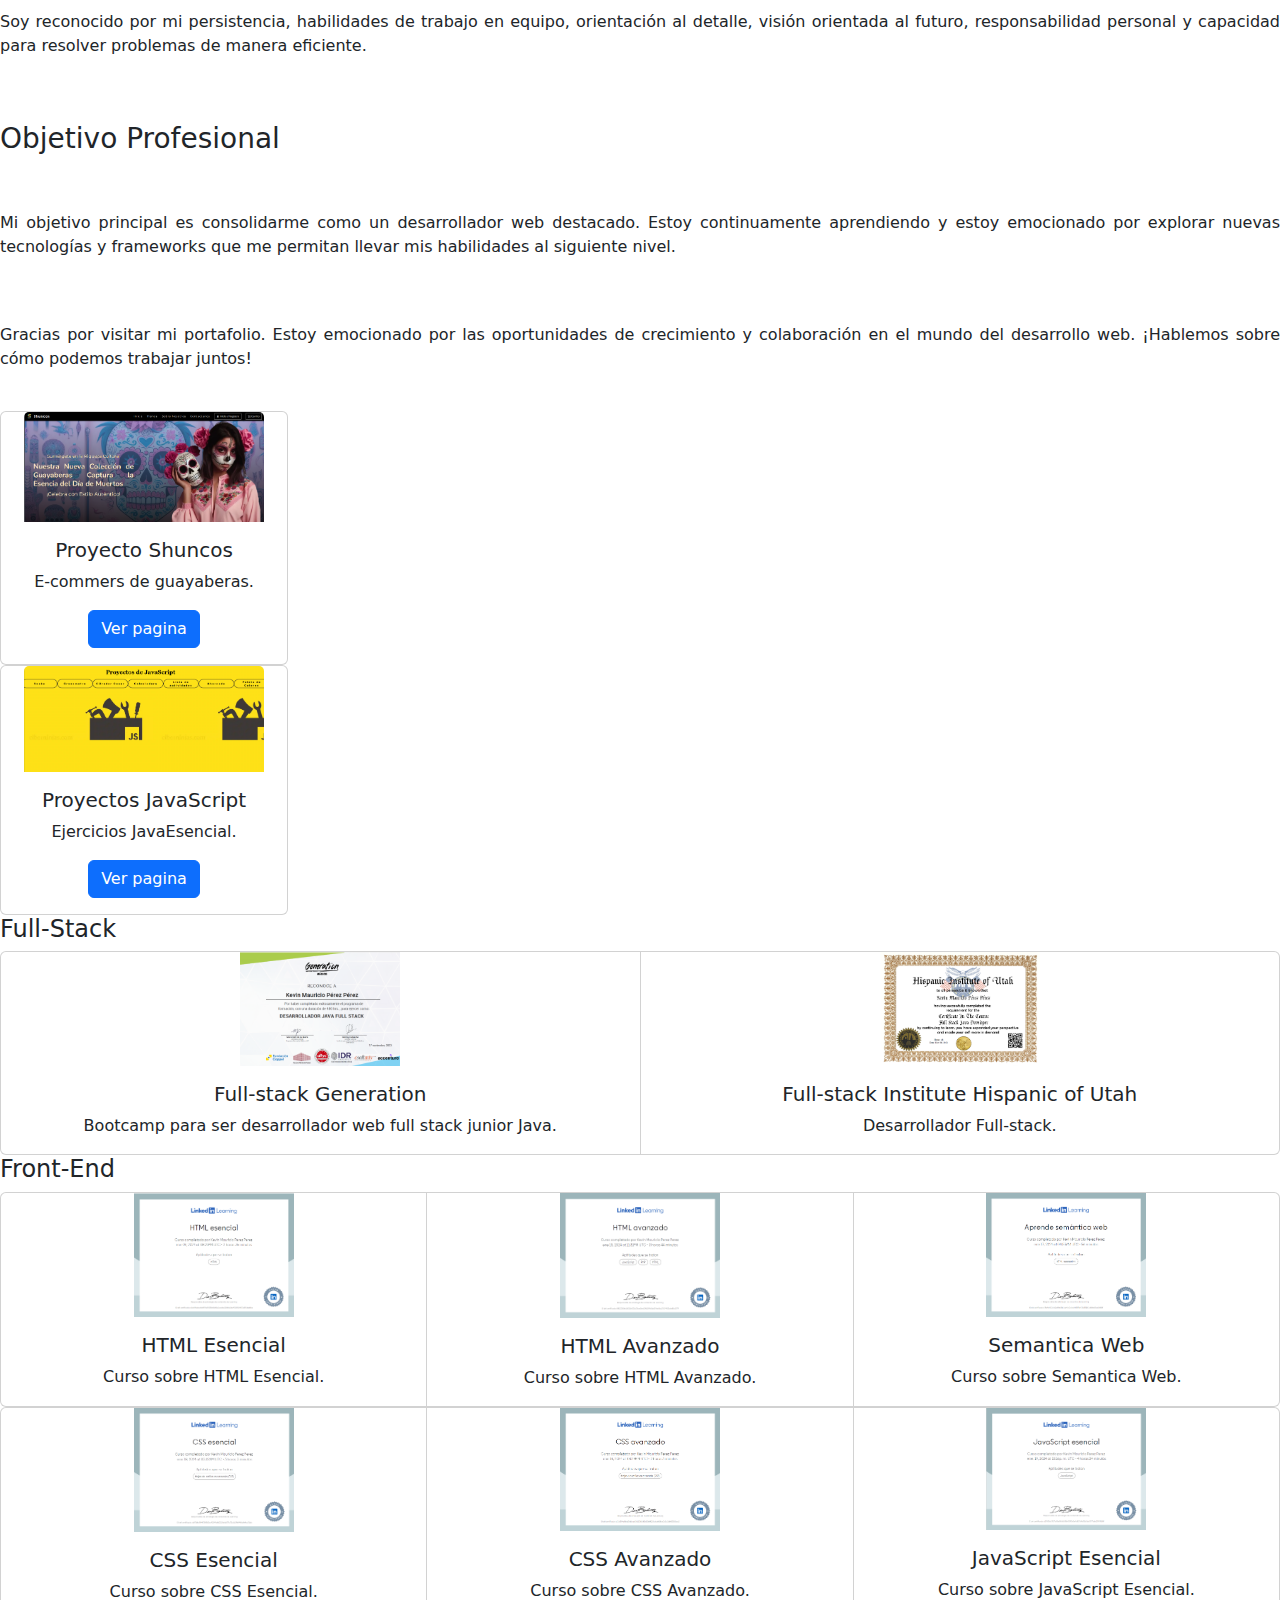
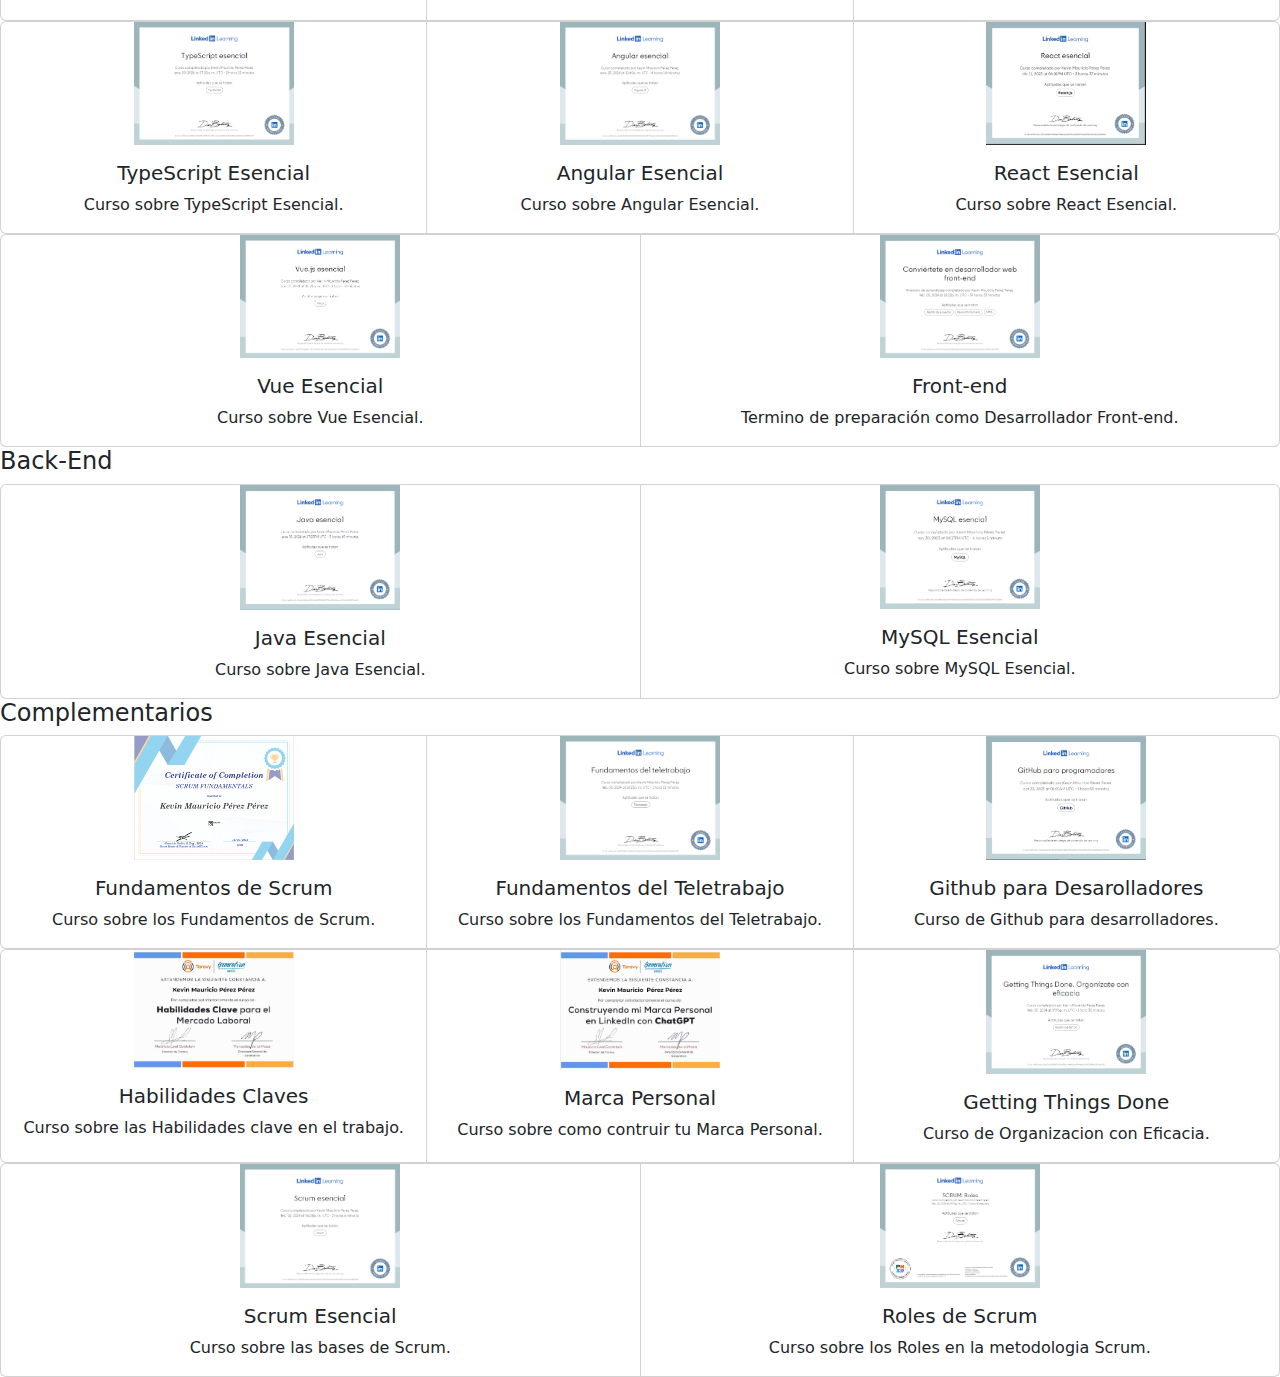
==== commit 057ab9cc: "agregar informacion" ====
--- a/portafolio.html
+++ b/portafolio.html
@@ -19,42 +19,35 @@
                 class="redes" src="./assets/image/linkedin.png" alt=""></a>
         <a href="https://github.com/kevs19" target="_blank"><img class="redes" src="./assets/image/githublogo.png"
                 alt=""></a>
+        
+        <a class="cv" href="./assets/archivos/CVKevinMauricioPérezPérez.pdf" target="_blank"><h3>Mi CV </h3></a>
+        <a class="cv" href="./assets/archivos/Resume Kevin Mauricio Pérez Pérez.pdf" target="_blank"><h3>Resumen</h3></a>
 
         <h1>Tecnologias</h1>
         <div>
-            <a href="https://asana.com/es/uses/task-management?&gad_source=1&gclid=Cj0KCQiA35urBhDCARIsAOU7QwlMx_fJiwv98Zl0y49MaK8BZ6jdsecYM8nfSYRzXV1R3oLuyPS_wwYaAgOiEALw_wcB&gclsrc=aw.ds"
-                target="_blank" rel="noopener noreferrer"><img class="tec" src="../assets/image/asana.png"
-                    class="img-thumbnail tec" alt="asana"></a>
-            <a href="https://www.figma.com/" target="_blank" rel="noopener noreferrer"><img class="tec"
-                    src="../assets/image/figma.png" class="img-thumbnail tec" alt="figma"></a>
-            <a href="https://git-scm.com/" target="_blank" rel="noopener noreferrer"><img class="tec"
-                    src="../assets/image/git.png" class="img-thumbnail tec" alt="Git"></a>
-            <a href="https://www.atlassian.com/es/software/jira?&aceid=&adposition=&adgroup=143040502965&campaign=19324540052&creative=642190128629&device=c&keyword=jjira%20online&matchtype=e&network=g&placement=&ds_kids=p74608943947&ds_e=GOOGLE&ds_eid=700000001558501&ds_e1=GOOGLE&gad_source=1&gclid=Cj0KCQiA35urBhDCARIsAOU7QwnYVEAQbkUbDZg_SNfXqViEYK4FR6bkmd2Vth3kWPWRF8QUSTcjJqwaAqvyEALw_wcB&gclsrc=aw.ds"
-                target="_blank" rel="noopener noreferrer"><img class="tec" src="../assets/image/jira.png"
-                    class="img-thumbnail tec" alt="jira"></a>
-            <a href="https://html5.org/" target="_blank" rel="noopener noreferrer"><img class="tec"
-                    src="../assets/image/HTML5.png" class="img-thumbnail tec" alt="HTML5"></a>
-            <a href="https://www.css3.com/" target="_blank" rel="noopener noreferrer"><img class="tec"
-                    src="../assets/image/CSS.png" class="img-thumbnail tec" alt="CSS3"></a>
-            <a href="https://www.javascript.com/" target="_blank" rel="noopener noreferrer"><img class="tec"
-                    src="../assets/image/javascript.png" class="img-thumbnail tec" alt="JavaScript"></a>
-            <a href="https://getbootstrap.com/" target="_blank" rel="noopener noreferrer"><img class="tec"
-                    src="../assets/image/bootstrap.png" class="img-thumbnail tec" alt="Bootsrap"></a>
-            <a href="https://es.react.dev/" target="_blank" rel="noopener noreferrer"><img class="tec"
-                    src="../assets/image/react.png" class="img-thumbnail tec" alt="React"></a>
-            <a href="https://www.mysql.com/" target="_blank" rel="noopener noreferrer"><img class="tec"
-                    src="../assets/image/mySQL.png" class="img-thumbnail tec" alt="MySQL"></a>
-            <a href="https://www.java.com/es/" target="_blank" rel="noopener noreferrer"><img class="tec"
-                    src="../assets/image/java.png" class="img-thumbnail tec" alt="Java"></a>
-            <a href="https://spring.io/" target="_blank" rel="noopener noreferrer"><img class="tec"
-                    src="../assets/image/spring.png" class="img-thumbnail tec" alt="Spring"></a>
+            <img class="tec" src="../assets/image/asana.png" class="img-thumbnail tec" alt="asana">
+            <img class="tec" src="../assets/image/figma.png" class="img-thumbnail tec" alt="figma">
+            <img class="tec" src="../assets/image/git.png" class="img-thumbnail tec" alt="Git">
+            <img class="tec" src="../assets/image/jira.png" class="img-thumbnail tec" alt="jira">
+            <img class="tec" src="../assets/image/HTML5.png" class="img-thumbnail tec" alt="HTML5">
+            <img class="tec" src="../assets/image/CSS.png" class="img-thumbnail tec" alt="CSS3">
+            <img class="tec" src="../assets/image/javascript.png" class="img-thumbnail tec" alt="JavaScript">
+            <img class="tec" src="../assets/image/bootstrap.png" class="img-thumbnail tec" alt="Bootsrap">
+            <img class="tec" src="../assets/image/react.png" class="img-thumbnail tec" alt="React">
+            <img class="tec" src="./assets/image/angular.png" class="img-thumbnail tec" alt="Angular">
+            <img class="tec" src="./assets/image/typescrit.png" class="img-thumbnail tec" alt="TypeScript">
+            <img class="tec" src="./assets/image/vue.png" class="img-thumbnail tec" alt="Vue">
+            <img class="tec" src="../assets/image/mySQL.png" class="img-thumbnail tec" alt="MySQL">
+            <img class="tec" src="../assets/image/java.png" class="img-thumbnail tec" alt="Java">
+            <img class="tec" src="../assets/image/spring.png" class="img-thumbnail tec" alt="Spring">
         </div>
     </div>
     <div class="sobremi">
         <h2>Sobre mi</h2>
         <p>¡Hola! Soy Kevin Mauricio Pérez Pérez, un apasionado desarrollador web con experiencia en la creación de
             soluciones digitales impactantes. Mi viaje en el mundo del desarrollo comenzó en un bootcamp de 3 meses en
-            Generation Mexico, donde adquirí una base sólida en tecnologías web. </p><br>
+            Generation Mexico, donde adquirí una base sólida en tecnologías web. Después de eso por proactividad me he dedicado
+            a mejorar mis habilidades por cuenta propia mediante cursos digitales y practicas </p><br>
         <br>
         <h3>Experiencia Profesional</h3><br>
         <br>
@@ -68,11 +61,12 @@
         <h3>Educación y Formación</h3><br>
         <br>
         <p>Mi formación en Generation Mexico me proporcionó las habilidades esenciales para el desarrollo web y desde
-            entonces, he estado enfocado en expandir mis conocimientos y mejorar mis habilidades.</p><br>
+            entonces, he estado enfocado en expandir mis conocimientos y mejorar mis habilidades, mediante cursos digitales
+            usando todas las oportunidades para ampliar mis horizontes.</p><br>
         <br>
         <h3>Habilidades Técnicas</h3><br>
         <br>
-        <h4>Frontend: HTML, CSS, JavaScript, Bootstrap, React</h4><br>
+        <h4>Frontend: HTML, CSS, JavaScript, Bootstrap, React, Angular, TypeScript, Vue</h4><br>
         <br>
         <h4>Backend: Java, MySQL, Spring</h4><br>
         <br>
--- a/portafolio.css
+++ b/portafolio.css
@@ -24,6 +24,12 @@
     width: 5rem;
 }
 
+.cv{
+    color: white;
+    height: 5rem;
+}
+
+
 .sobremi{
     text-align: justify;
 }
